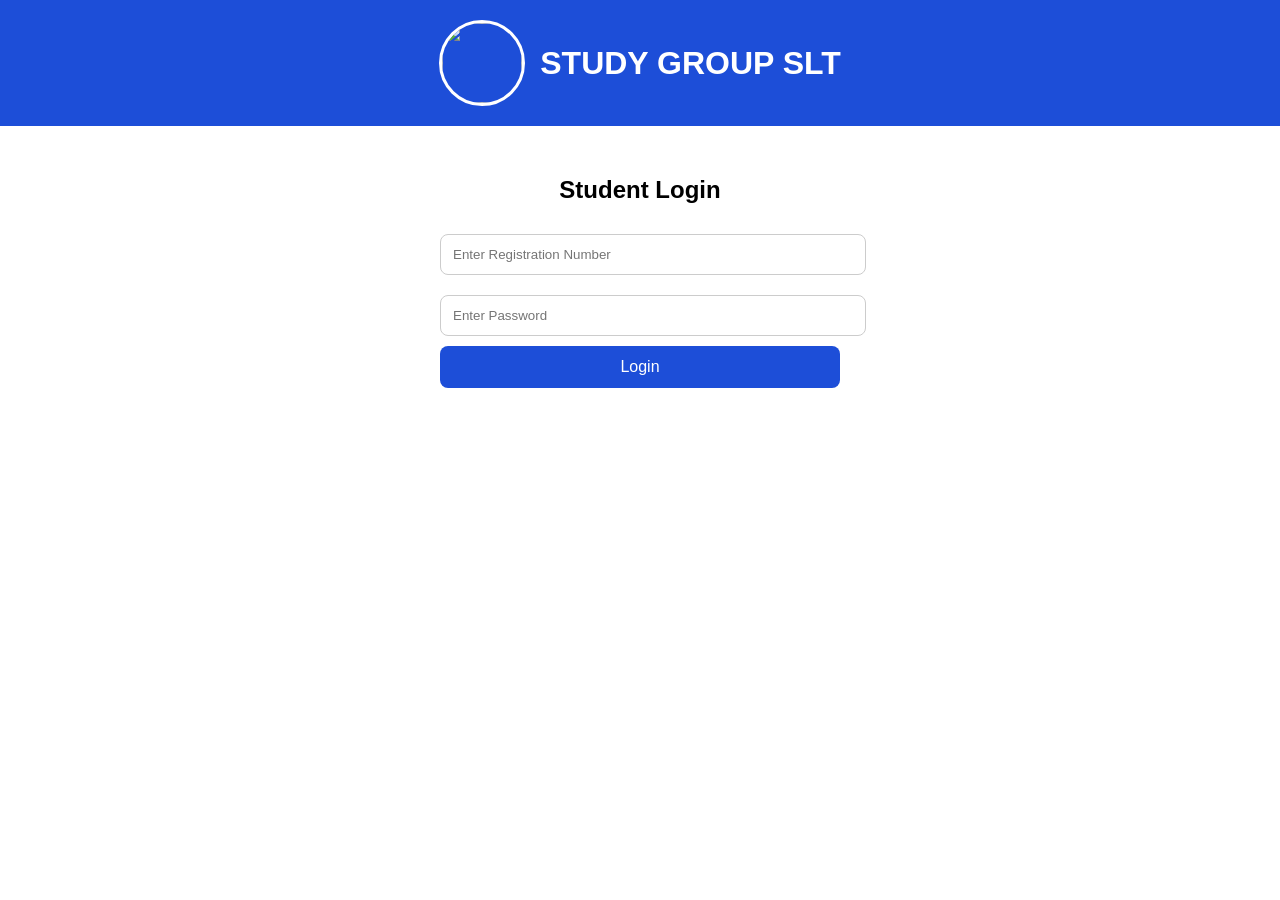
==== index.html @ 20075e93 "Refactor student portal HTML structure and styles" ====
<!DOCTYPE html>
<html lang="en">
<head>
<meta charset="UTF-8">
<title>STUDY GROUP SLT - Portal</title>
<style>
    body {
        font-family: Arial, sans-serif;
        background-color: #ffffff;
        margin: 0;
        padding: 0;
    }

    header {
        background-color: #1d4ed8;
        color: white;
        padding: 20px;
        text-align: center;
        display: flex;
        justify-content: center;
        align-items: center;
        gap: 15px;
    }

    header img {
        width: 80px;
        height: 80px;
        border-radius: 50%;
        border: 3px solid white;
    }

    header h1 {
        margin: 0;
    }

    .container {
        width: 90%;
        max-width: 400px;
        margin: 50px auto;
        text-align: center;
    }

    input {
        width: 100%;
        padding: 12px;
        margin: 10px 0;
        border-radius: 8px;
        border: 1px solid #ccc;
    }

    button {
        width: 100%;
        padding: 12px;
        background-color: #1d4ed8;
        color: white;
        border: none;
        border-radius: 8px;
        font-size: 16px;
        cursor: pointer;
    }

    button:hover {
        background-color: #2563eb;
    }

    .hidden {
        display: none;
    }

    .message {
        margin-top: 15px;
        color: green;
        font-weight: bold;
    }

    .error {
        color: red;
    }
</style>
</head>
<body>

<header>
    <img src="https://i.postimg.cc/wt6gV7BL/logo.png">
    <h1>STUDY GROUP SLT</h1>
</header>

<div class="container">

    <h2>Student Login</h2>

    <input type="text" id="regNumber" placeholder="Enter Registration Number">
    <input type="password" id="password" placeholder="Enter Password">

    <button onclick="login()">Login</button>

    <div id="createSection" class="hidden">
        <h3>Create Password</h3>
        <input type="password" id="newPassword" placeholder="Create Password (8 characters)">
        <button onclick="createAccount()">Create Account</button>
    </div>

    <div id="message" class="message"></div>
    <div id="error" class="error"></div>

</div>

<script>
const validUsers = [
    "2025SGS01",
    "2025SGS02",
    "2025SGS03",
    "2025SGS04",
    "2025SGS05",
    "2025SGS06",
    "2025SGS07",
    "2025SGS08",
    "2025SGS09"
];

function login() {
    let reg = document.getElementById("regNumber").value.trim();
    let pass = document.getElementById("password").value;
    let savedPass = localStorage.getItem(reg);

    document.getElementById("error").innerText = "";
    document.getElementById("message").innerText = "";

    if (!validUsers.includes(reg)) {
        document.getElementById("error").innerText = "Invalid Registration Number!";
        return;
    }

    if (!savedPass) {
        document.getElementById("createSection").classList.remove("hidden");
        document.getElementById("message").innerText = "No account found. Create your password.";
        return;
    }

    if (pass === savedPass) {
        window.location.href = reg + ".html";
    } else {
        document.getElementById("error").innerText = "Incorrect Password!";
    }
}

function createAccount() {
    let reg = document.getElementById("regNumber").value.trim();
    let newPass = document.getElementById("newPassword").value;

    if (newPass.length < 8) {
        document.getElementById("error").innerText = "Password must be at least 8 characters!";
        return;
    }

    if (localStorage.getItem(reg)) {
        document.getElementById("error").innerText = "Password already created!";
        return;
    }

    localStorage.setItem(reg, newPass);

    document.getElementById("message").innerText = "Account created successfully! You can now login.";
    document.getElementById("createSection").classList.add("hidden");
}
</script>

</body>
</html>
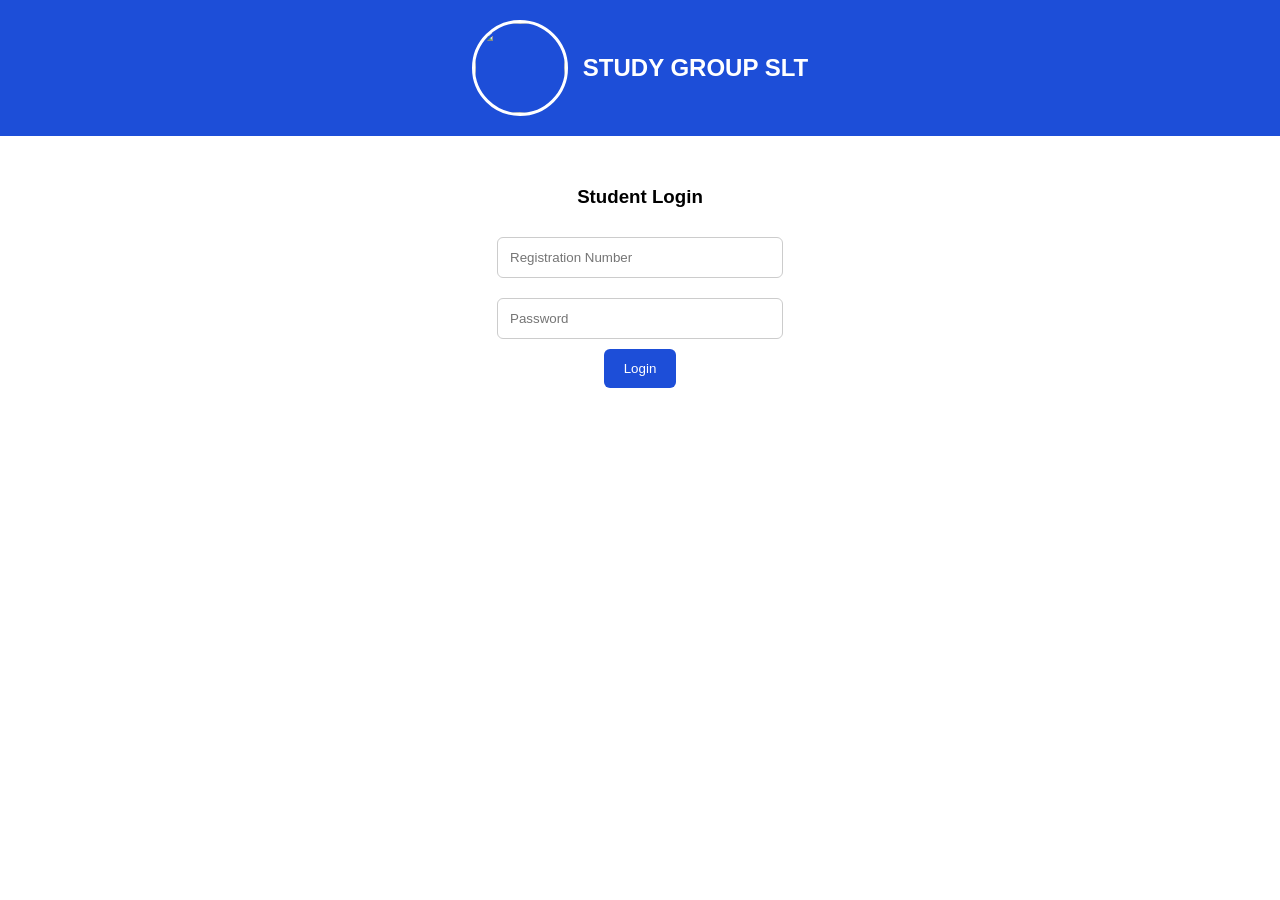
==== commit 5123df89: "Refactor HTML structure and update styles" ====
--- a/index.html
+++ b/index.html
@@ -2,166 +2,155 @@
 <html lang="en">
 <head>
 <meta charset="UTF-8">
-<title>STUDY GROUP SLT - Portal</title>
+<title>STUDY GROUP SLT</title>
+
 <style>
-    body {
-        font-family: Arial, sans-serif;
-        background-color: #ffffff;
-        margin: 0;
-        padding: 0;
-    }
+body {
+    font-family: Arial, sans-serif;
+    background: white;
+    margin: 0;
+    text-align: center;
+}
 
-    header {
-        background-color: #1d4ed8;
-        color: white;
-        padding: 20px;
-        text-align: center;
-        display: flex;
-        justify-content: center;
-        align-items: center;
-        gap: 15px;
-    }
+header {
+    background: #1d4ed8;
+    color: white;
+    padding: 20px;
+    display: flex;
+    justify-content: center;
+    align-items: center;
+    gap: 15px;
+}
 
-    header img {
-        width: 80px;
-        height: 80px;
-        border-radius: 50%;
-        border: 3px solid white;
-    }
+header img {
+    width: 90px;
+    height: 90px;
+    border-radius: 50%;
+    border: 3px solid white;
+}
 
-    header h1 {
-        margin: 0;
-    }
+header h2 {
+    margin: 0;
+}
 
-    .container {
-        width: 90%;
-        max-width: 400px;
-        margin: 50px auto;
-        text-align: center;
-    }
+.container {
+    margin-top: 50px;
+}
 
-    input {
-        width: 100%;
-        padding: 12px;
-        margin: 10px 0;
-        border-radius: 8px;
-        border: 1px solid #ccc;
-    }
+input {
+    width: 260px;
+    padding: 12px;
+    margin: 10px;
+    border-radius: 6px;
+    border: 1px solid #ccc;
+}
 
-    button {
-        width: 100%;
-        padding: 12px;
-        background-color: #1d4ed8;
-        color: white;
-        border: none;
-        border-radius: 8px;
-        font-size: 16px;
-        cursor: pointer;
-    }
+button {
+    padding: 12px 20px;
+    background: #1d4ed8;
+    color: white;
+    border: none;
+    border-radius: 6px;
+    cursor: pointer;
+}
 
-    button:hover {
-        background-color: #2563eb;
-    }
+button:hover {
+    background: #2563eb;
+}
 
-    .hidden {
-        display: none;
-    }
+#createBox {
+    display: none;
+    margin-top: 20px;
+}
 
-    .message {
-        margin-top: 15px;
-        color: green;
-        font-weight: bold;
-    }
+#msg {
+    margin-top: 15px;
+    font-weight: bold;
+}
+</style>
 
-    .error {
-        color: red;
-    }
-</style>
 </head>
 <body>
 
 <header>
     <img src="https://i.postimg.cc/wt6gV7BL/logo.png">
-    <h1>STUDY GROUP SLT</h1>
+    <h2>STUDY GROUP SLT</h2>
 </header>
 
 <div class="container">
 
-    <h2>Student Login</h2>
+<h3>Student Login</h3>
 
-    <input type="text" id="regNumber" placeholder="Enter Registration Number">
-    <input type="password" id="password" placeholder="Enter Password">
+<input id="reg" placeholder="Registration Number"><br>
+<input id="pass" type="password" placeholder="Password"><br>
 
-    <button onclick="login()">Login</button>
+<button onclick="login()">Login</button>
 
-    <div id="createSection" class="hidden">
-        <h3>Create Password</h3>
-        <input type="password" id="newPassword" placeholder="Create Password (8 characters)">
-        <button onclick="createAccount()">Create Account</button>
-    </div>
+<div id="createBox">
+    <h4>Create Password</h4>
+    <input id="newPass" type="password" placeholder="Create Password (min 8 characters)"><br>
+    <button onclick="create()">Create Account</button>
+</div>
 
-    <div id="message" class="message"></div>
-    <div id="error" class="error"></div>
+<p id="msg"></p>
 
 </div>
 
 <script>
-const validUsers = [
-    "2025SGS01",
-    "2025SGS02",
-    "2025SGS03",
-    "2025SGS04",
-    "2025SGS05",
-    "2025SGS06",
-    "2025SGS07",
-    "2025SGS08",
-    "2025SGS09"
-];
+// ✅ All 9 valid registration numbers
+const valid = ["2025SGS01","2025SGS02","2025SGS03","2025SGS04","2025SGS05","2025SGS06","2025SGS07","2025SGS08","2025SGS09"];
 
+// Login function
 function login() {
-    let reg = document.getElementById("regNumber").value.trim();
-    let pass = document.getElementById("password").value;
-    let savedPass = localStorage.getItem(reg);
+    let reg = document.getElementById("reg").value.trim();
+    let pass = document.getElementById("pass").value;
+    let stored = localStorage.getItem(reg);
 
-    document.getElementById("error").innerText = "";
-    document.getElementById("message").innerText = "";
+    document.getElementById("msg").innerText = "";
 
-    if (!validUsers.includes(reg)) {
-        document.getElementById("error").innerText = "Invalid Registration Number!";
+    // Invalid registration number
+    if(!valid.includes(reg)){
+        document.getElementById("msg").innerText = "Invalid Registration Number!";
         return;
     }
 
-    if (!savedPass) {
-        document.getElementById("createSection").classList.remove("hidden");
-        document.getElementById("message").innerText = "No account found. Create your password.";
+    // No password yet → show create password box
+    if(stored === null){
+        document.getElementById("createBox").style.display = "block";
+        document.getElementById("msg").innerText = "No account found. Create your password.";
         return;
     }
 
-    if (pass === savedPass) {
+    // Check password
+    if(pass === stored){
+        // Redirect to student-specific dashboard
         window.location.href = reg + ".html";
     } else {
-        document.getElementById("error").innerText = "Incorrect Password!";
+        document.getElementById("msg").innerText = "Incorrect Password!";
     }
 }
 
-function createAccount() {
-    let reg = document.getElementById("regNumber").value.trim();
-    let newPass = document.getElementById("newPassword").value;
+// Create password function
+function create() {
+    let reg = document.getElementById("reg").value.trim();
+    let newPass = document.getElementById("newPass").value;
 
-    if (newPass.length < 8) {
-        document.getElementById("error").innerText = "Password must be at least 8 characters!";
+    // Prevent overwrite
+    if(localStorage.getItem(reg) !== null){
+        document.getElementById("msg").innerText = "Password already created!";
         return;
     }
 
-    if (localStorage.getItem(reg)) {
-        document.getElementById("error").innerText = "Password already created!";
+    // Validate length
+    if(newPass.length < 8){
+        document.getElementById("msg").innerText = "Password must be at least 8 characters!";
         return;
     }
 
+    // Save password permanently
     localStorage.setItem(reg, newPass);
-
-    document.getElementById("message").innerText = "Account created successfully! You can now login.";
-    document.getElementById("createSection").classList.add("hidden");
+    document.getElementById("msg").innerText = "Account created successfully! Now login.";
+    document.getElementById("createBox").style.display = "none";
 }
 </script>
 
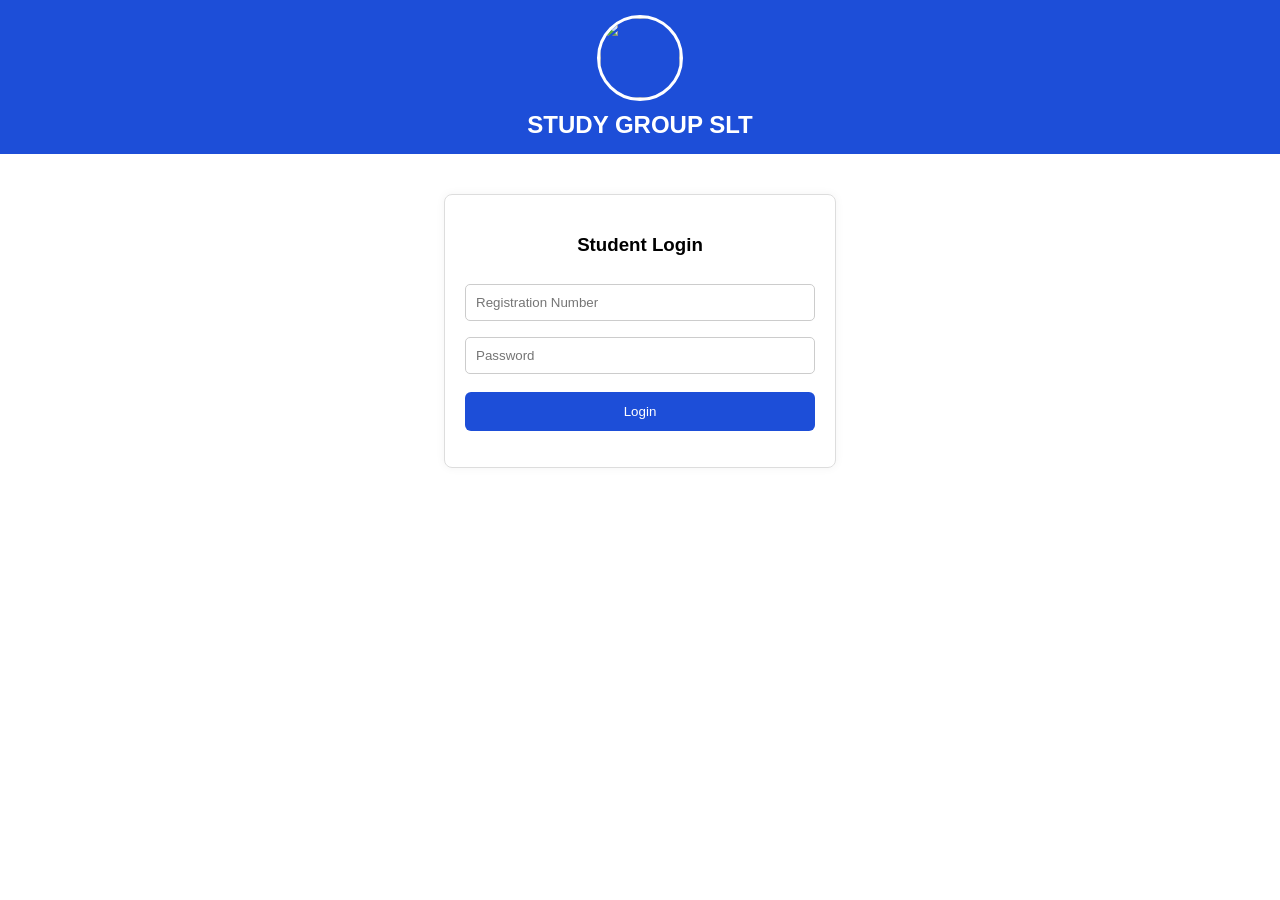
==== commit 8a018c07: "Refactor HTML structure and style adjustments" ====
--- a/index.html
+++ b/index.html
@@ -3,55 +3,68 @@
 <head>
 <meta charset="UTF-8">
 <title>STUDY GROUP SLT</title>
-
 <style>
 body {
     font-family: Arial, sans-serif;
     background: white;
     margin: 0;
+    padding: 0;
     text-align: center;
 }
 
 header {
     background: #1d4ed8;
     color: white;
-    padding: 20px;
+    padding: 15px 0;
     display: flex;
-    justify-content: center;
+    flex-direction: column;
     align-items: center;
-    gap: 15px;
 }
 
 header img {
-    width: 90px;
-    height: 90px;
+    width: 80px;
+    height: 80px;
     border-radius: 50%;
     border: 3px solid white;
+    margin-bottom: 10px;
 }
 
 header h2 {
     margin: 0;
+    font-size: 24px;
 }
 
 .container {
-    margin-top: 50px;
+    max-width: 350px;
+    margin: 40px auto;
+    padding: 20px;
+    border: 1px solid #ddd;
+    border-radius: 8px;
+    box-shadow: 0 0 10px rgba(0,0,0,0.05);
+}
+
+h3 {
+    margin-bottom: 20px;
 }
 
 input {
-    width: 260px;
-    padding: 12px;
-    margin: 10px;
-    border-radius: 6px;
+    width: 100%;
+    padding: 10px;
+    margin: 8px 0;
+    border-radius: 5px;
     border: 1px solid #ccc;
+    box-sizing: border-box;
 }
 
 button {
-    padding: 12px 20px;
+    width: 100%;
+    padding: 12px;
     background: #1d4ed8;
     color: white;
     border: none;
     border-radius: 6px;
     cursor: pointer;
+    margin-top: 10px;
 }
 
 button:hover {
@@ -64,11 +77,11 @@
 }
 
 #msg {
-    margin-top: 15px;
+    margin-top: 12px;
     font-weight: bold;
+    color: #d00;
 }
 </style>
-
 </head>
 <body>
 
@@ -78,76 +91,63 @@
 </header>
 
 <div class="container">
-
 <h3>Student Login</h3>
 
-<input id="reg" placeholder="Registration Number"><br>
-<input id="pass" type="password" placeholder="Password"><br>
+<input id="reg" placeholder="Registration Number">
+<input id="pass" type="password" placeholder="Password">
 
 <button onclick="login()">Login</button>
 
 <div id="createBox">
     <h4>Create Password</h4>
-    <input id="newPass" type="password" placeholder="Create Password (min 8 characters)"><br>
+    <input id="newPass" type="password" placeholder="Create Password (min 8 characters)">
     <button onclick="create()">Create Account</button>
 </div>
 
 <p id="msg"></p>
-
 </div>
 
 <script>
-// ✅ All 9 valid registration numbers
 const valid = ["2025SGS01","2025SGS02","2025SGS03","2025SGS04","2025SGS05","2025SGS06","2025SGS07","2025SGS08","2025SGS09"];
 
-// Login function
 function login() {
     let reg = document.getElementById("reg").value.trim();
     let pass = document.getElementById("pass").value;
     let stored = localStorage.getItem(reg);
-
     document.getElementById("msg").innerText = "";
 
-    // Invalid registration number
     if(!valid.includes(reg)){
         document.getElementById("msg").innerText = "Invalid Registration Number!";
         return;
     }
 
-    // No password yet → show create password box
     if(stored === null){
         document.getElementById("createBox").style.display = "block";
         document.getElementById("msg").innerText = "No account found. Create your password.";
         return;
     }
 
-    // Check password
     if(pass === stored){
-        // Redirect to student-specific dashboard
         window.location.href = reg + ".html";
     } else {
         document.getElementById("msg").innerText = "Incorrect Password!";
     }
 }
 
-// Create password function
 function create() {
     let reg = document.getElementById("reg").value.trim();
     let newPass = document.getElementById("newPass").value;
 
-    // Prevent overwrite
     if(localStorage.getItem(reg) !== null){
         document.getElementById("msg").innerText = "Password already created!";
         return;
     }
 
-    // Validate length
     if(newPass.length < 8){
         document.getElementById("msg").innerText = "Password must be at least 8 characters!";
         return;
     }
 
-    // Save password permanently
     localStorage.setItem(reg, newPass);
     document.getElementById("msg").innerText = "Account created successfully! Now login.";
     document.getElementById("createBox").style.display = "none";
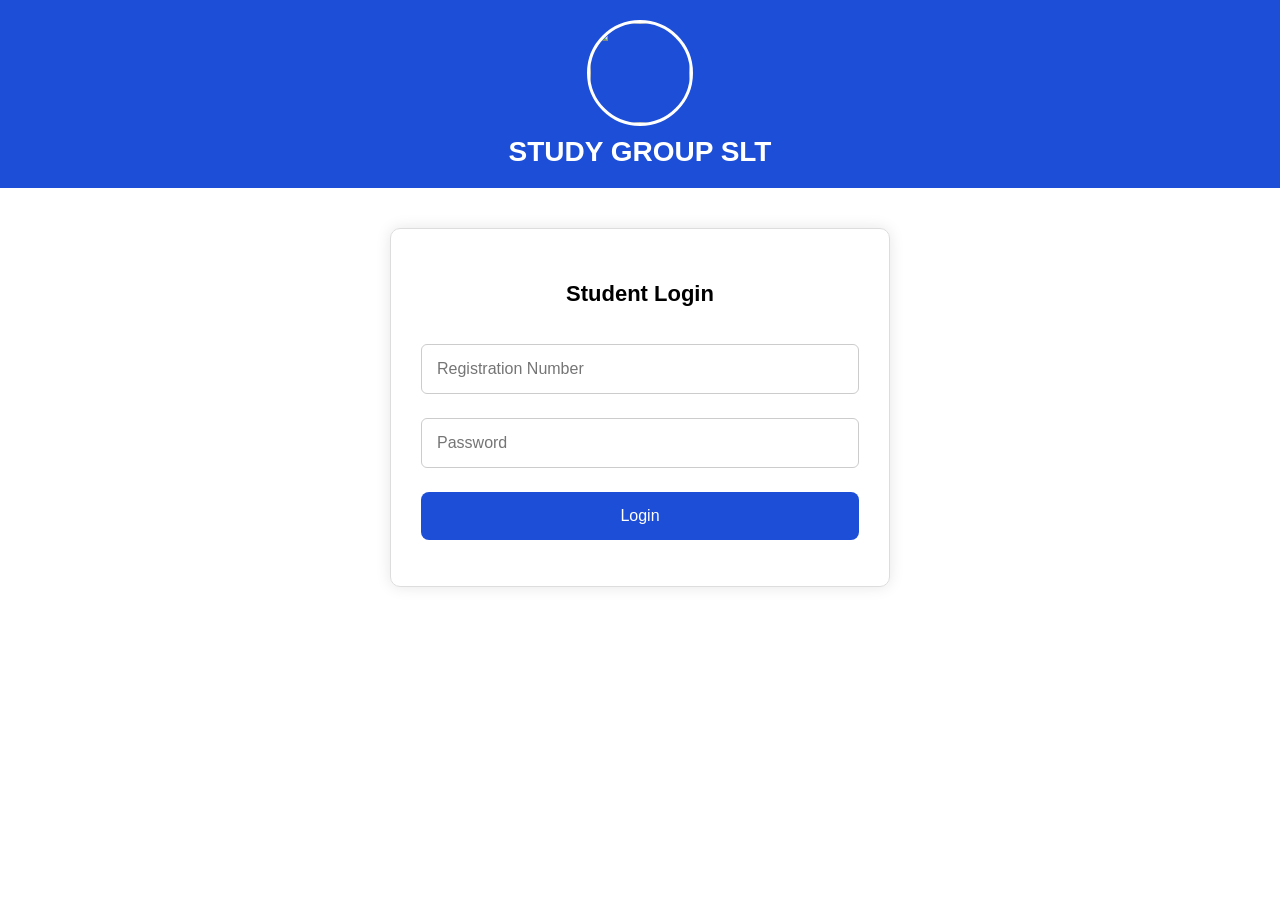
==== commit d740d9df: "Update styles and layout in index.html" ====
--- a/index.html
+++ b/index.html
@@ -15,15 +15,15 @@
 header {
     background: #1d4ed8;
     color: white;
-    padding: 15px 0;
+    padding: 20px 0;
     display: flex;
     flex-direction: column;
     align-items: center;
 }
 
 header img {
-    width: 80px;
-    height: 80px;
+    width: 100px;
+    height: 100px;
     border-radius: 50%;
     border: 3px solid white;
     margin-bottom: 10px;
@@ -31,40 +31,45 @@
 
 header h2 {
     margin: 0;
-    font-size: 24px;
+    font-size: 28px;
 }
 
 .container {
-    max-width: 350px;
+    width: 90%;
+    max-width: 500px;
     margin: 40px auto;
-    padding: 20px;
+    padding: 30px;
     border: 1px solid #ddd;
-    border-radius: 8px;
-    box-shadow: 0 0 10px rgba(0,0,0,0.05);
+    border-radius: 10px;
+    box-shadow: 0 0 15px rgba(0,0,0,0.1);
+    box-sizing: border-box;
 }
 
 h3 {
-    margin-bottom: 20px;
+    margin-bottom: 25px;
+    font-size: 22px;
 }
 
 input {
     width: 100%;
-    padding: 10px;
-    margin: 8px 0;
-    border-radius: 5px;
+    padding: 15px;
+    margin: 12px 0;
+    border-radius: 6px;
     border: 1px solid #ccc;
     box-sizing: border-box;
+    font-size: 16px;
 }
 
 button {
     width: 100%;
-    padding: 12px;
+    padding: 15px;
     background: #1d4ed8;
     color: white;
     border: none;
-    border-radius: 6px;
+    border-radius: 8px;
     cursor: pointer;
-    margin-top: 10px;
+    font-size: 16px;
+    margin-top: 12px;
 }
 
 button:hover {
@@ -77,7 +82,7 @@
 }
 
 #msg {
-    margin-top: 12px;
+    margin-top: 15px;
     font-weight: bold;
     color: #d00;
 }
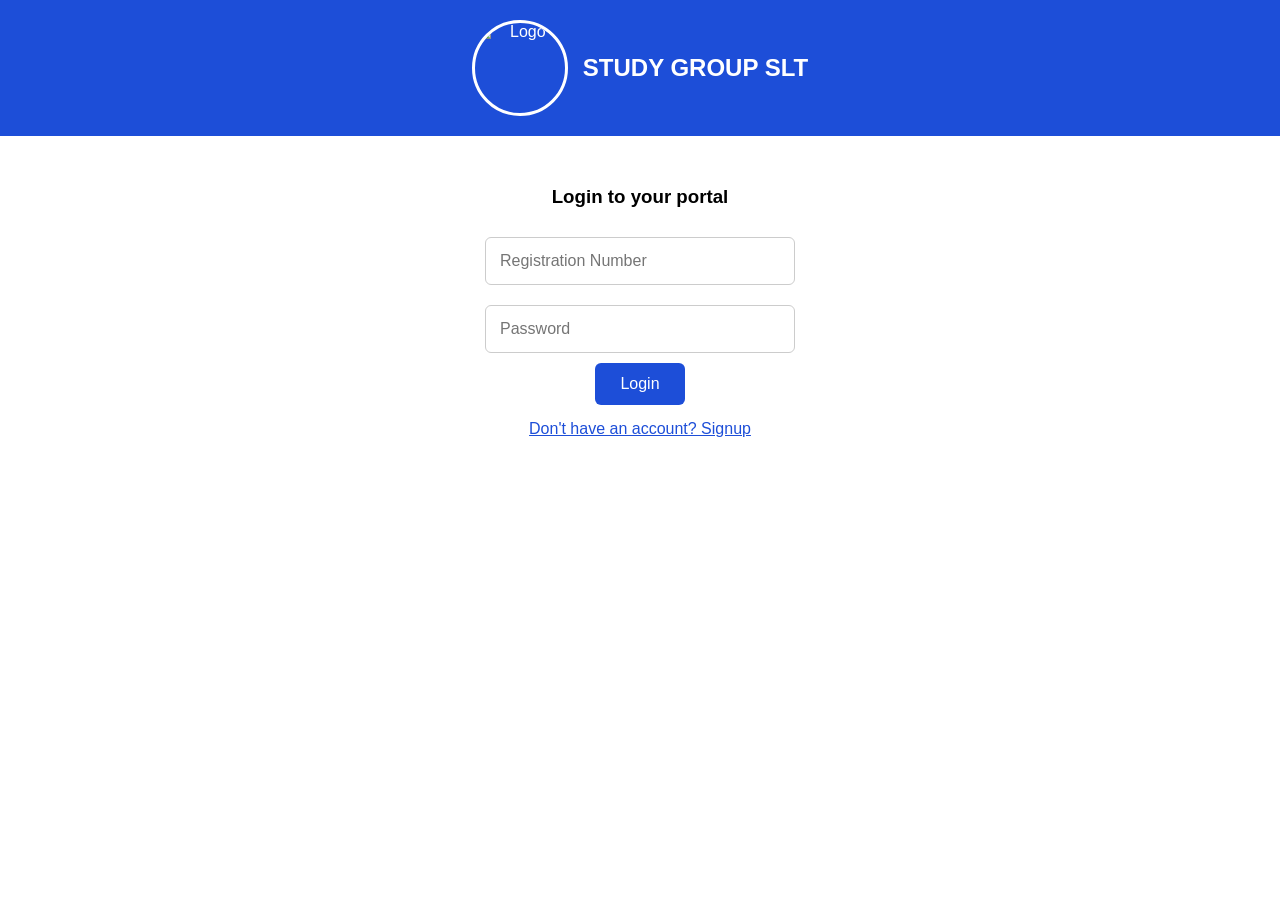
==== commit 5e5d94cc: "Refactor HTML structure and update styles" ====
--- a/index.html
+++ b/index.html
@@ -2,160 +2,178 @@
 <html lang="en">
 <head>
 <meta charset="UTF-8">
-<title>STUDY GROUP SLT</title>
+<title>STUDY GROUP SLT Portal</title>
 <style>
 body {
     font-family: Arial, sans-serif;
-    background: white;
+    background-color: white;
     margin: 0;
     padding: 0;
     text-align: center;
 }
-
 header {
-    background: #1d4ed8;
+    background-color: #1d4ed8;
     color: white;
-    padding: 20px 0;
+    padding: 20px;
     display: flex;
-    flex-direction: column;
+    justify-content: center;
     align-items: center;
+    gap: 15px;
 }
-
 header img {
-    width: 100px;
-    height: 100px;
+    width: 90px;
+    height: 90px;
     border-radius: 50%;
     border: 3px solid white;
-    margin-bottom: 10px;
 }
-
 header h2 {
     margin: 0;
-    font-size: 28px;
 }
-
 .container {
-    width: 90%;
-    max-width: 500px;
-    margin: 40px auto;
-    padding: 30px;
-    border: 1px solid #ddd;
-    border-radius: 10px;
-    box-shadow: 0 0 15px rgba(0,0,0,0.1);
-    box-sizing: border-box;
+    margin-top: 50px;
 }
-
-h3 {
-    margin-bottom: 25px;
-    font-size: 22px;
-}
-
 input {
-    width: 100%;
-    padding: 15px;
-    margin: 12px 0;
+    width: 280px;
+    padding: 14px;
+    margin: 10px;
     border-radius: 6px;
     border: 1px solid #ccc;
-    box-sizing: border-box;
     font-size: 16px;
 }
-
 button {
-    width: 100%;
-    padding: 15px;
+    padding: 12px 25px;
     background: #1d4ed8;
     color: white;
     border: none;
-    border-radius: 8px;
+    border-radius: 6px;
     cursor: pointer;
     font-size: 16px;
-    margin-top: 12px;
 }
-
 button:hover {
     background: #2563eb;
 }
-
-#createBox {
-    display: none;
-    margin-top: 20px;
-}
-
 #msg {
     margin-top: 15px;
     font-weight: bold;
-    color: #d00;
+    color: #dc2626;
 }
+a {
+    display: block;
+    margin-top: 15px;
+    color: #1d4ed8;
+    cursor: pointer;
+    text-decoration: underline;
+}
+.hidden { display: none; }
 </style>
 </head>
 <body>
 
 <header>
-    <img src="https://i.postimg.cc/wt6gV7BL/logo.png">
+    <img src="https://i.postimg.cc/wt6gV7BL/logo.png" alt="Logo">
     <h2>STUDY GROUP SLT</h2>
 </header>
 
 <div class="container">
-<h3>Student Login</h3>
 
-<input id="reg" placeholder="Registration Number">
-<input id="pass" type="password" placeholder="Password">
+<!-- Login Form -->
+<div id="loginForm">
+    <h3>Login to your portal</h3>
+    <input id="loginReg" placeholder="Registration Number"><br>
+    <input id="loginPass" type="password" placeholder="Password"><br>
+    <button onclick="login()">Login</button>
+    <a onclick="showSignup()">Don't have an account? Signup</a>
+</div>
 
-<button onclick="login()">Login</button>
-
-<div id="createBox">
-    <h4>Create Password</h4>
-    <input id="newPass" type="password" placeholder="Create Password (min 8 characters)">
-    <button onclick="create()">Create Account</button>
+<!-- Signup Form -->
+<div id="signupForm" class="hidden">
+    <h3>Create Your Account</h3>
+    <input id="signupReg" placeholder="Registration Number"><br>
+    <input id="signupPass" type="password" placeholder="Create Password (8+ chars)"><br>
+    <button onclick="signup()">Create Account</button>
+    <a onclick="showLogin()">Back to Login</a>
 </div>
 
 <p id="msg"></p>
 </div>
 
 <script>
-const valid = ["2025SGS01","2025SGS02","2025SGS03","2025SGS04","2025SGS05","2025SGS06","2025SGS07","2025SGS08","2025SGS09"];
+// Valid registration numbers
+const validRegs = [
+    "2025SGS01","2025SGS02","2025SGS03",
+    "2025SGS04","2025SGS05","2025SGS06",
+    "2025SGS07","2025SGS08","2025SGS09"
+];
 
+// Login function
 function login() {
-    let reg = document.getElementById("reg").value.trim();
-    let pass = document.getElementById("pass").value;
-    let stored = localStorage.getItem(reg);
-    document.getElementById("msg").innerText = "";
+    const reg = document.getElementById("loginReg").value.trim();
+    const pass = document.getElementById("loginPass").value;
+    const stored = localStorage.getItem(reg);
+    const msg = document.getElementById("msg");
+    msg.style.color = "#dc2626";
+    msg.innerText = "";
 
-    if(!valid.includes(reg)){
-        document.getElementById("msg").innerText = "Invalid Registration Number!";
+    if(!validRegs.includes(reg)) {
+        msg.innerText = "Invalid Registration Number!";
         return;
     }
 
-    if(stored === null){
-        document.getElementById("createBox").style.display = "block";
-        document.getElementById("msg").innerText = "No account found. Create your password.";
+    if(!stored) {
+        msg.innerText = "No account found. Please signup first.";
         return;
     }
 
-    if(pass === stored){
-        window.location.href = reg + ".html";
+    if(stored === pass) {
+        window.location.href = reg + ".html"; // redirect to dashboard
     } else {
-        document.getElementById("msg").innerText = "Incorrect Password!";
+        msg.innerText = "Incorrect Password!";
     }
 }
 
-function create() {
-    let reg = document.getElementById("reg").value.trim();
-    let newPass = document.getElementById("newPass").value;
+// Signup function
+function signup() {
+    const reg = document.getElementById("signupReg").value.trim();
+    const pass = document.getElementById("signupPass").value;
+    const msg = document.getElementById("msg");
+    msg.style.color = "#16a34a";
+    msg.innerText = "";
 
-    if(localStorage.getItem(reg) !== null){
-        document.getElementById("msg").innerText = "Password already created!";
+    if(!validRegs.includes(reg)) {
+        msg.style.color = "#dc2626";
+        msg.innerText = "Invalid Registration Number!";
         return;
     }
 
-    if(newPass.length < 8){
-        document.getElementById("msg").innerText = "Password must be at least 8 characters!";
+    if(localStorage.getItem(reg) !== null) {
+        msg.style.color = "#dc2626";
+        msg.innerText = "Password already created! Cannot be changed.";
         return;
     }
 
-    localStorage.setItem(reg, newPass);
-    document.getElementById("msg").innerText = "Account created successfully! Now login.";
-    document.getElementById("createBox").style.display = "none";
+    if(pass.length < 8) {
+        msg.style.color = "#dc2626";
+        msg.innerText = "Password must be at least 8 characters!";
+        return;
+    }
+
+    localStorage.setItem(reg, pass);
+    msg.innerText = "Account created successfully! You can now login.";
+    setTimeout(showLogin, 1500); // automatically switch to login
+}
+
+// Show signup form
+function showSignup() {
+    document.getElementById("loginForm").classList.add("hidden");
+    document.getElementById("signupForm").classList.remove("hidden");
+    document.getElementById("msg").innerText = "";
+}
+
+// Show login form
+function showLogin() {
+    document.getElementById("signupForm").classList.add("hidden");
+    document.getElementById("loginForm").classList.remove("hidden");
+    document.getElementById("msg").innerText = "";
 }
 </script>
 
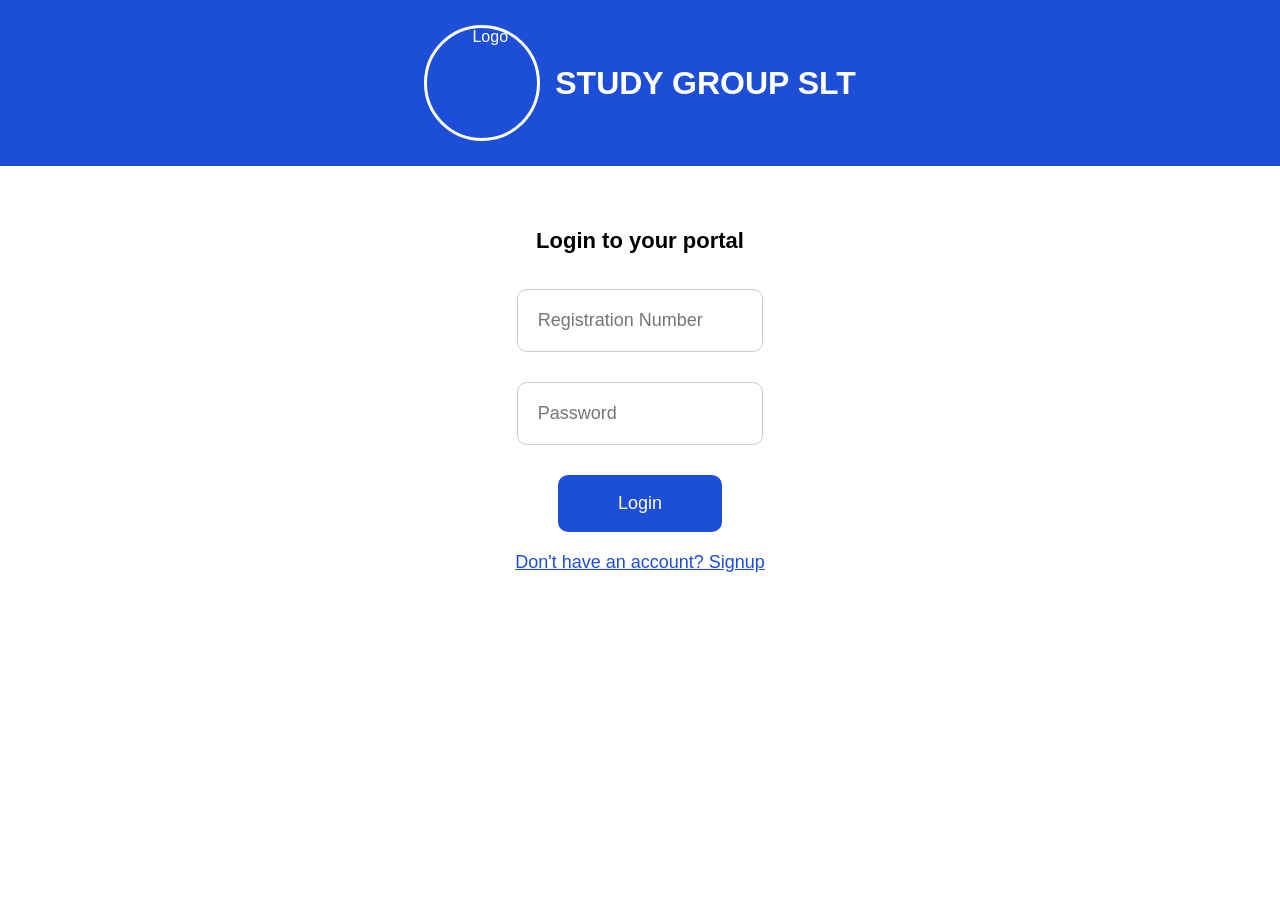
==== commit 8b86f116: "Refine styles and layout in index.html Updated styling for header, inputs, buttons, and forms." ====
--- a/index.html
+++ b/index.html
@@ -3,7 +3,9 @@
 <head>
 <meta charset="UTF-8">
 <title>STUDY GROUP SLT Portal</title>
+<meta name="viewport" content="width=device-width, initial-scale=1.0">
 <style>
+/* General body styling */
 body {
     font-family: Arial, sans-serif;
     background-color: white;
@@ -11,60 +13,109 @@
     padding: 0;
     text-align: center;
 }
+
+/* Header styling */
 header {
     background-color: #1d4ed8;
     color: white;
-    padding: 20px;
+    padding: 25px;
     display: flex;
     justify-content: center;
     align-items: center;
     gap: 15px;
 }
 header img {
-    width: 90px;
-    height: 90px;
+    width: 110px;
+    height: 110px;
     border-radius: 50%;
     border: 3px solid white;
 }
 header h2 {
     margin: 0;
-}
+    font-size: 32px;
+    font-weight: bold;
+}
+
+/* Container for forms */
 .container {
-    margin-top: 50px;
-}
+    margin-top: 40px;
+    display: flex;
+    flex-direction: column;
+    align-items: center;
+}
+
+/* Inputs */
 input {
-    width: 280px;
-    padding: 14px;
-    margin: 10px;
-    border-radius: 6px;
+    width: 90%;
+    max-width: 400px;
+    padding: 20px;
+    margin: 15px 0;
+    border-radius: 10px;
     border: 1px solid #ccc;
-    font-size: 16px;
-}
+    font-size: 18px;
+    box-sizing: border-box;
+}
+
+/* Buttons */
 button {
-    padding: 12px 25px;
+    padding: 18px 40px;
     background: #1d4ed8;
     color: white;
     border: none;
-    border-radius: 6px;
+    border-radius: 10px;
     cursor: pointer;
-    font-size: 16px;
+    font-size: 18px;
+    margin-top: 15px;
+    width: 60%;
+    max-width: 300px;
 }
 button:hover {
     background: #2563eb;
 }
+
+/* Messages */
 #msg {
-    margin-top: 15px;
+    margin-top: 20px;
     font-weight: bold;
+    font-size: 18px;
     color: #dc2626;
 }
+
+/* Links */
 a {
     display: block;
-    margin-top: 15px;
+    margin-top: 20px;
     color: #1d4ed8;
     cursor: pointer;
     text-decoration: underline;
-}
+    font-size: 18px;
+}
+
+/* Hide elements */
 .hidden { display: none; }
+
+/* Mobile-first adjustments */
+@media screen and (max-width: 480px) {
+    header h2 {
+        font-size: 28px;
+    }
+    header img {
+        width: 90px;
+        height: 90px;
+    }
+    input {
+        padding: 18px;
+        font-size: 17px;
+    }
+    button {
+        padding: 16px 35px;
+        font-size: 17px;
+        width: 70%;
+    }
+    a {
+        font-size: 17px;
+    }
+}
 </style>
 </head>
 <body>
@@ -78,7 +129,7 @@
 
 <!-- Login Form -->
 <div id="loginForm">
-    <h3>Login to your portal</h3>
+    <h3 style="font-size:22px; margin-bottom:20px;">Login to your portal</h3>
     <input id="loginReg" placeholder="Registration Number"><br>
     <input id="loginPass" type="password" placeholder="Password"><br>
     <button onclick="login()">Login</button>
@@ -87,7 +138,7 @@
 
 <!-- Signup Form -->
 <div id="signupForm" class="hidden">
-    <h3>Create Your Account</h3>
+    <h3 style="font-size:22px; margin-bottom:20px;">Create Your Account</h3>
     <input id="signupReg" placeholder="Registration Number"><br>
     <input id="signupPass" type="password" placeholder="Create Password (8+ chars)"><br>
     <button onclick="signup()">Create Account</button>
@@ -178,4 +229,4 @@
 </script>
 
 </body>
-</html>
+    </html>
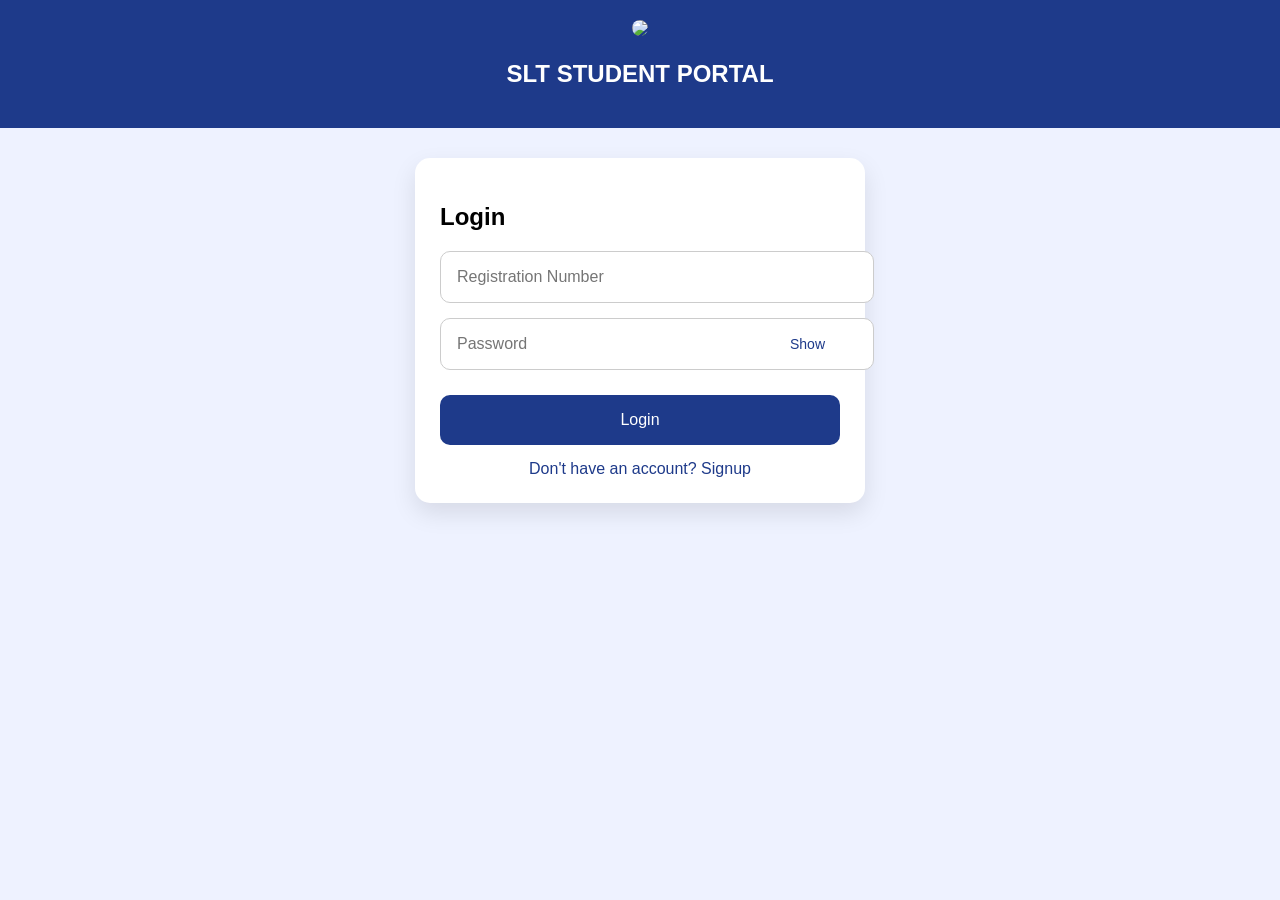
==== commit 72224774: "Refactor SLT Portal layout and input handling Updated the title and styling of the SLT Student Porta" ====
--- a/index.html
+++ b/index.html
@@ -2,231 +2,235 @@
 <html lang="en">
 <head>
 <meta charset="UTF-8">
-<title>STUDY GROUP SLT Portal</title>
 <meta name="viewport" content="width=device-width, initial-scale=1.0">
+<title>SLT Student Portal</title>
+
 <style>
-/* General body styling */
 body {
-    font-family: Arial, sans-serif;
-    background-color: white;
     margin: 0;
-    padding: 0;
+    font-family: 'Segoe UI', sans-serif;
+    background: #eef2ff;
+}
+
+/* HEADER */
+header {
+    background: #1e3a8a;
+    color: white;
+    padding: 20px;
     text-align: center;
 }
-
-/* Header styling */
-header {
-    background-color: #1d4ed8;
-    color: white;
+header img {
+    width: 70px;
+    border-radius: 50%;
+}
+
+/* CARD */
+.card {
+    background: white;
+    margin: 30px auto;
     padding: 25px;
-    display: flex;
-    justify-content: center;
-    align-items: center;
-    gap: 15px;
-}
-header img {
-    width: 110px;
-    height: 110px;
-    border-radius: 50%;
-    border: 3px solid white;
-}
-header h2 {
-    margin: 0;
-    font-size: 32px;
-    font-weight: bold;
-}
-
-/* Container for forms */
-.container {
-    margin-top: 40px;
-    display: flex;
-    flex-direction: column;
-    align-items: center;
-}
-
-/* Inputs */
-input {
     width: 90%;
     max-width: 400px;
-    padding: 20px;
-    margin: 15px 0;
+    border-radius: 15px;
+    box-shadow: 0 10px 25px rgba(0,0,0,0.1);
+}
+
+/* TITLE */
+h2 {
+    margin-bottom: 20px;
+}
+
+/* INPUT */
+.input-group {
+    position: relative;
+    margin-bottom: 15px;
+}
+input {
+    width: 100%;
+    padding: 16px;
+    font-size: 16px;
     border-radius: 10px;
     border: 1px solid #ccc;
-    font-size: 18px;
-    box-sizing: border-box;
-}
-
-/* Buttons */
+}
+
+/* SHOW PASSWORD */
+.toggle {
+    position: absolute;
+    right: 15px;
+    top: 18px;
+    cursor: pointer;
+    font-size: 14px;
+    color: #1e3a8a;
+}
+
+/* BUTTON */
 button {
-    padding: 18px 40px;
-    background: #1d4ed8;
-    color: white;
+    width: 100%;
+    padding: 16px;
+    font-size: 16px;
     border: none;
     border-radius: 10px;
+    background: #1e3a8a;
+    color: white;
+    margin-top: 10px;
+}
+
+/* LINK */
+.link {
+    margin-top: 15px;
+    display: block;
+    color: #1e3a8a;
+    text-align: center;
     cursor: pointer;
-    font-size: 18px;
+}
+
+/* MESSAGE */
+#msg {
     margin-top: 15px;
-    width: 60%;
-    max-width: 300px;
-}
-button:hover {
-    background: #2563eb;
-}
-
-/* Messages */
-#msg {
-    margin-top: 20px;
+    text-align: center;
     font-weight: bold;
-    font-size: 18px;
-    color: #dc2626;
-}
-
-/* Links */
-a {
-    display: block;
-    margin-top: 20px;
-    color: #1d4ed8;
-    cursor: pointer;
-    text-decoration: underline;
-    font-size: 18px;
-}
-
-/* Hide elements */
+}
+
+/* HIDE */
 .hidden { display: none; }
 
-/* Mobile-first adjustments */
-@media screen and (max-width: 480px) {
-    header h2 {
-        font-size: 28px;
-    }
-    header img {
-        width: 90px;
-        height: 90px;
-    }
-    input {
-        padding: 18px;
-        font-size: 17px;
-    }
-    button {
-        padding: 16px 35px;
-        font-size: 17px;
-        width: 70%;
-    }
-    a {
-        font-size: 17px;
-    }
-}
 </style>
 </head>
+
 <body>
 
 <header>
-    <img src="https://i.postimg.cc/wt6gV7BL/logo.png" alt="Logo">
-    <h2>STUDY GROUP SLT</h2>
+    <img src="https://i.postimg.cc/wt6gV7BL/logo.png">
+    <h2>SLT STUDENT PORTAL</h2>
 </header>
 
-<div class="container">
-
-<!-- Login Form -->
-<div id="loginForm">
-    <h3 style="font-size:22px; margin-bottom:20px;">Login to your portal</h3>
-    <input id="loginReg" placeholder="Registration Number"><br>
-    <input id="loginPass" type="password" placeholder="Password"><br>
+<!-- LOGIN -->
+<div class="card" id="loginForm">
+    <h2>Login</h2>
+
+    <div class="input-group">
+        <input id="loginReg" placeholder="Registration Number">
+    </div>
+
+    <div class="input-group">
+        <input id="loginPass" type="password" placeholder="Password">
+        <span class="toggle" onclick="togglePass('loginPass')">Show</span>
+    </div>
+
     <button onclick="login()">Login</button>
-    <a onclick="showSignup()">Don't have an account? Signup</a>
+
+    <span class="link" onclick="showSignup()">Don't have an account? Signup</span>
 </div>
 
-<!-- Signup Form -->
-<div id="signupForm" class="hidden">
-    <h3 style="font-size:22px; margin-bottom:20px;">Create Your Account</h3>
-    <input id="signupReg" placeholder="Registration Number"><br>
-    <input id="signupPass" type="password" placeholder="Create Password (8+ chars)"><br>
+<!-- SIGNUP -->
+<div class="card hidden" id="signupForm">
+    <h2>Create Account</h2>
+
+    <div class="input-group">
+        <input id="signupReg" placeholder="Registration Number">
+    </div>
+
+    <div class="input-group">
+        <input id="signupPass" type="password" placeholder="Create Password (8+)">
+        <span class="toggle" onclick="togglePass('signupPass')">Show</span>
+    </div>
+
     <button onclick="signup()">Create Account</button>
-    <a onclick="showLogin()">Back to Login</a>
+
+    <span class="link" onclick="showLogin()">Back to Login</span>
 </div>
 
 <p id="msg"></p>
-</div>
 
 <script>
-// Valid registration numbers
+
+// 🔥 RESET OLD DATA ONCE
+if (!localStorage.getItem("resetDone")) {
+    localStorage.clear();
+    localStorage.setItem("resetDone", "true");
+}
+
+// VALID USERS
 const validRegs = [
-    "2025SGS01","2025SGS02","2025SGS03",
-    "2025SGS04","2025SGS05","2025SGS06",
-    "2025SGS07","2025SGS08","2025SGS09"
+"2025SGS01","2025SGS02","2025SGS03",
+"2025SGS04","2025SGS05","2025SGS06",
+"2025SGS07","2025SGS08","2025SGS09"
 ];
 
-// Login function
+// LOGIN
 function login() {
-    const reg = document.getElementById("loginReg").value.trim();
-    const pass = document.getElementById("loginPass").value;
-    const stored = localStorage.getItem(reg);
-    const msg = document.getElementById("msg");
-    msg.style.color = "#dc2626";
-    msg.innerText = "";
-
-    if(!validRegs.includes(reg)) {
-        msg.innerText = "Invalid Registration Number!";
-        return;
-    }
-
-    if(!stored) {
-        msg.innerText = "No account found. Please signup first.";
-        return;
-    }
-
-    if(stored === pass) {
-        window.location.href = reg + ".html"; // redirect to dashboard
-    } else {
-        msg.innerText = "Incorrect Password!";
-    }
-}
-
-// Signup function
+let reg = loginReg.value.trim();
+let pass = loginPass.value;
+let stored = localStorage.getItem(reg);
+
+msg.style.color = "red";
+
+if (!validRegs.includes(reg)) {
+msg.innerText = "Invalid Registration Number!";
+return;
+}
+
+if (!stored) {
+msg.innerText = "No account found. Signup first.";
+return;
+}
+
+if (stored === pass) {
+window.location.href = reg + ".html";
+} else {
+msg.innerText = "Incorrect Password!";
+}
+}
+
+// SIGNUP
 function signup() {
-    const reg = document.getElementById("signupReg").value.trim();
-    const pass = document.getElementById("signupPass").value;
-    const msg = document.getElementById("msg");
-    msg.style.color = "#16a34a";
-    msg.innerText = "";
-
-    if(!validRegs.includes(reg)) {
-        msg.style.color = "#dc2626";
-        msg.innerText = "Invalid Registration Number!";
-        return;
-    }
-
-    if(localStorage.getItem(reg) !== null) {
-        msg.style.color = "#dc2626";
-        msg.innerText = "Password already created! Cannot be changed.";
-        return;
-    }
-
-    if(pass.length < 8) {
-        msg.style.color = "#dc2626";
-        msg.innerText = "Password must be at least 8 characters!";
-        return;
-    }
-
-    localStorage.setItem(reg, pass);
-    msg.innerText = "Account created successfully! You can now login.";
-    setTimeout(showLogin, 1500); // automatically switch to login
-}
-
-// Show signup form
+let reg = signupReg.value.trim();
+let pass = signupPass.value;
+
+if (!validRegs.includes(reg)) {
+msg.style.color = "red";
+msg.innerText = "Invalid Registration Number!";
+return;
+}
+
+if (localStorage.getItem(reg)) {
+msg.style.color = "red";
+msg.innerText = "Password already exists!";
+return;
+}
+
+if (pass.length < 8) {
+msg.style.color = "red";
+msg.innerText = "Password must be at least 8 characters!";
+return;
+}
+
+localStorage.setItem(reg, pass);
+msg.style.color = "green";
+msg.innerText = "Account created successfully!";
+setTimeout(showLogin, 1500);
+}
+
+// SWITCH FORMS
 function showSignup() {
-    document.getElementById("loginForm").classList.add("hidden");
-    document.getElementById("signupForm").classList.remove("hidden");
-    document.getElementById("msg").innerText = "";
-}
-
-// Show login form
+loginForm.classList.add("hidden");
+signupForm.classList.remove("hidden");
+msg.innerText = "";
+}
+
 function showLogin() {
-    document.getElementById("signupForm").classList.add("hidden");
-    document.getElementById("loginForm").classList.remove("hidden");
-    document.getElementById("msg").innerText = "";
-}
+signupForm.classList.add("hidden");
+loginForm.classList.remove("hidden");
+msg.innerText = "";
+}
+
+// SHOW/HIDE PASSWORD
+function togglePass(id) {
+let input = document.getElementById(id);
+input.type = input.type === "password" ? "text" : "password";
+}
+
 </script>
 
 </body>
-    </html>
+            </html>
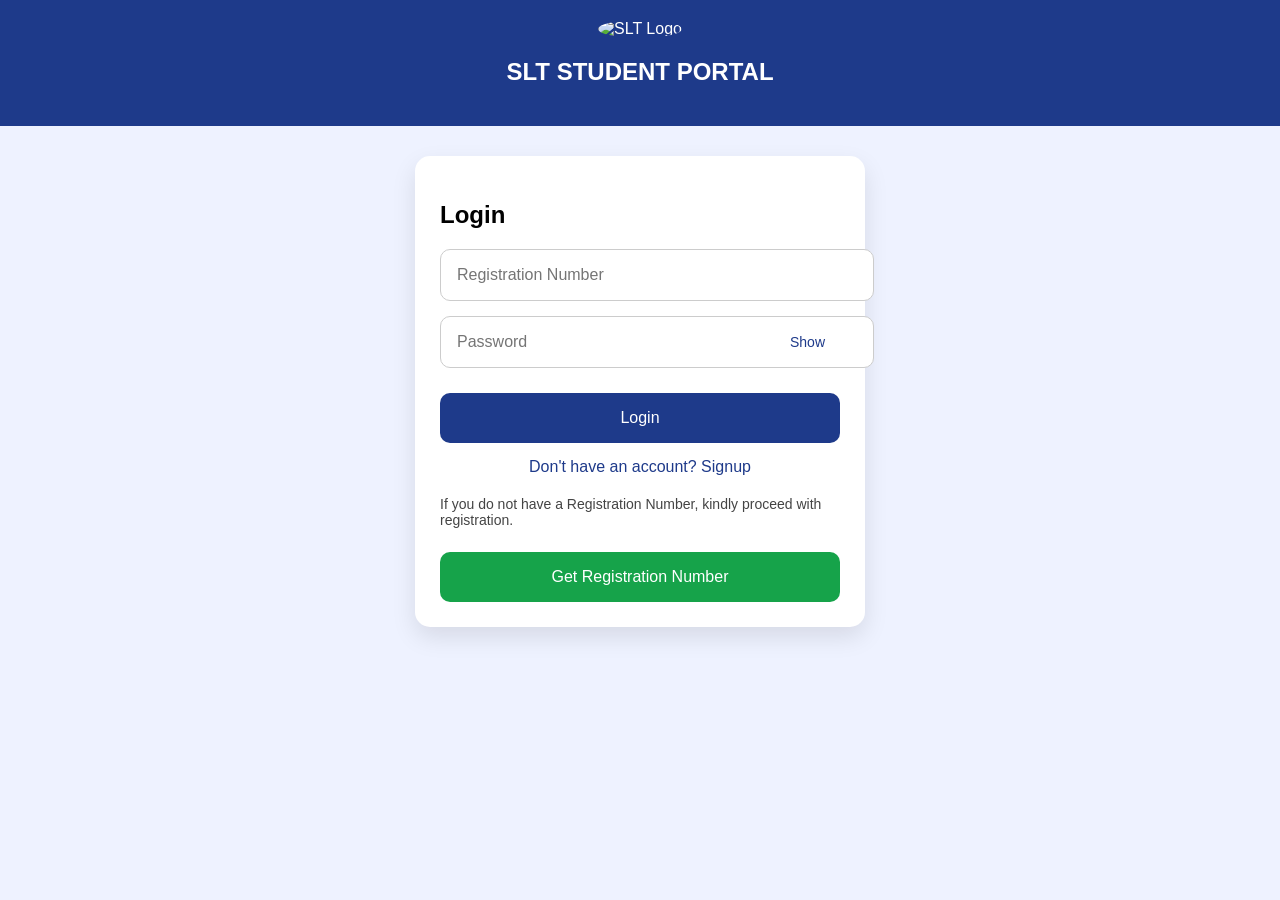
==== commit d06c0202: "Enhance login/signup functions and add registration modal Updated the login and signup functions for" ====
--- a/index.html
+++ b/index.html
@@ -96,11 +96,10 @@
 
 </style>
 </head>
-
 <body>
 
 <header>
-    <img src="https://i.postimg.cc/wt6gV7BL/logo.png">
+    <img src="https://i.postimg.cc/wt6gV7BL/logo.png" alt="SLT Logo">
     <h2>SLT STUDENT PORTAL</h2>
 </header>
 
@@ -120,6 +119,11 @@
     <button onclick="login()">Login</button>
 
     <span class="link" onclick="showSignup()">Don't have an account? Signup</span>
+
+    <p style="margin-top:20px; font-size:14px; color:#444;">
+        If you do not have a Registration Number, kindly proceed with registration.
+    </p>
+    <button onclick="openModal()" style="background:#16a34a;">Get Registration Number</button>
 </div>
 
 <!-- SIGNUP -->
@@ -142,67 +146,102 @@
 
 <p id="msg"></p>
 
+<!-- REGISTRATION MODAL -->
+<div id="modal" style="display:none; position:fixed; top:0; left:0; width:100%; height:100%; background:rgba(0,0,0,0.6);">
+<div style="background:white; width:90%; max-width:400px; margin:80px auto; padding:20px; border-radius:15px; text-align:center;">
+<h3>Registration Process</h3>
+
+<p style="font-size:14px;">
+To obtain your Registration Number, kindly make a payment of <b>₦500</b>.
+</p>
+
+<p><b>Bank/Service:</b> OPAY</p>
+<p><b>Account Name:</b> MARY OKORUWA OMOTUOHAME</p>
+
+<p>
+<b>Account Number:</b><br>
+<span id="acct">8060281206</span>
+</p>
+
+<button onclick="copyAcct()" style="background:#2563eb; color:white; padding:12px 20px; border:none; border-radius:8px; margin-top:10px;">
+Copy Account Number
+</button>
+
+<hr style="margin:20px 0;">
+
+<p style="font-size:13px;">
+After payment, click below to send proof and receive your Registration Number.
+</p>
+
+<button onclick="contactAdmin()" style="background:#16a34a; color:white; padding:12px 20px; border:none; border-radius:8px;">
+Send Payment Proof
+</button>
+
+<br><br>
+
+<button onclick="closeModal()" style="background:#ef4444; color:white; padding:12px 20px; border:none; border-radius:8px;">
+Close
+</button>
+</div>
+</div>
+
 <script>
-
 // 🔥 RESET OLD DATA ONCE
 if (!localStorage.getItem("resetDone")) {
     localStorage.clear();
     localStorage.setItem("resetDone", "true");
 }
 
-// VALID USERS
+// VALID REGISTRATION NUMBERS
 const validRegs = [
 "2025SGS01","2025SGS02","2025SGS03",
 "2025SGS04","2025SGS05","2025SGS06",
 "2025SGS07","2025SGS08","2025SGS09"
 ];
 
-// LOGIN
+// LOGIN FUNCTION
 function login() {
 let reg = loginReg.value.trim();
 let pass = loginPass.value;
 let stored = localStorage.getItem(reg);
-
 msg.style.color = "red";
 
 if (!validRegs.includes(reg)) {
-msg.innerText = "Invalid Registration Number!";
-return;
+    msg.innerText = "Invalid Registration Number!";
+    return;
 }
 
 if (!stored) {
-msg.innerText = "No account found. Signup first.";
-return;
+    msg.innerText = "No account found. Signup first.";
+    return;
 }
 
 if (stored === pass) {
-window.location.href = reg + ".html";
+    window.location.href = reg + ".html"; // Redirect to student dashboard
 } else {
-msg.innerText = "Incorrect Password!";
-}
-}
-
-// SIGNUP
+    msg.innerText = "Incorrect Password!";
+}
+}
+
+// SIGNUP FUNCTION
 function signup() {
 let reg = signupReg.value.trim();
 let pass = signupPass.value;
+msg.style.color = "red";
 
 if (!validRegs.includes(reg)) {
-msg.style.color = "red";
-msg.innerText = "Invalid Registration Number!";
-return;
+    msg.innerText = "Invalid Registration Number!";
+    return;
 }
 
 if (localStorage.getItem(reg)) {
-msg.style.color = "red";
-msg.innerText = "Password already exists!";
-return;
+    msg.innerText = "Password already exists!";
+    return;
 }
 
 if (pass.length < 8) {
-msg.style.color = "red";
-msg.innerText = "Password must be at least 8 characters!";
-return;
+    msg.innerText = "Password must be at least 8 characters!";
+    return;
 }
 
 localStorage.setItem(reg, pass);
@@ -230,7 +269,42 @@
 input.type = input.type === "password" ? "text" : "password";
 }
 
+// MODAL FUNCTIONS
+function openModal() {
+document.getElementById("modal").style.display = "block";
+}
+
+function closeModal() {
+document.getElementById("modal").style.display = "none";
+}
+
+// COPY ACCOUNT NUMBER
+function copyAcct() {
+const acct = document.getElementById("acct").innerText;
+navigator.clipboard.writeText(acct);
+alert("Account number copied!");
+}
+
+// WHATSAPP CONTACT
+function contactAdmin() {
+const phone = "2347030835378";
+const message = encodeURIComponent(
+`Good day,
+
+I have completed the payment of ₦500 for Registration Number generation on the SLT Study Group Portal.
+
+Name:
+Amount Paid: ₦500
+Date of Payment:
+
+I will attach proof of payment shortly.
+
+Thank you.`
+);
+
+window.location.href = `https://wa.me/${phone}?text=${message}`;
+}
 </script>
 
 </body>
-            </html>
+</html>
